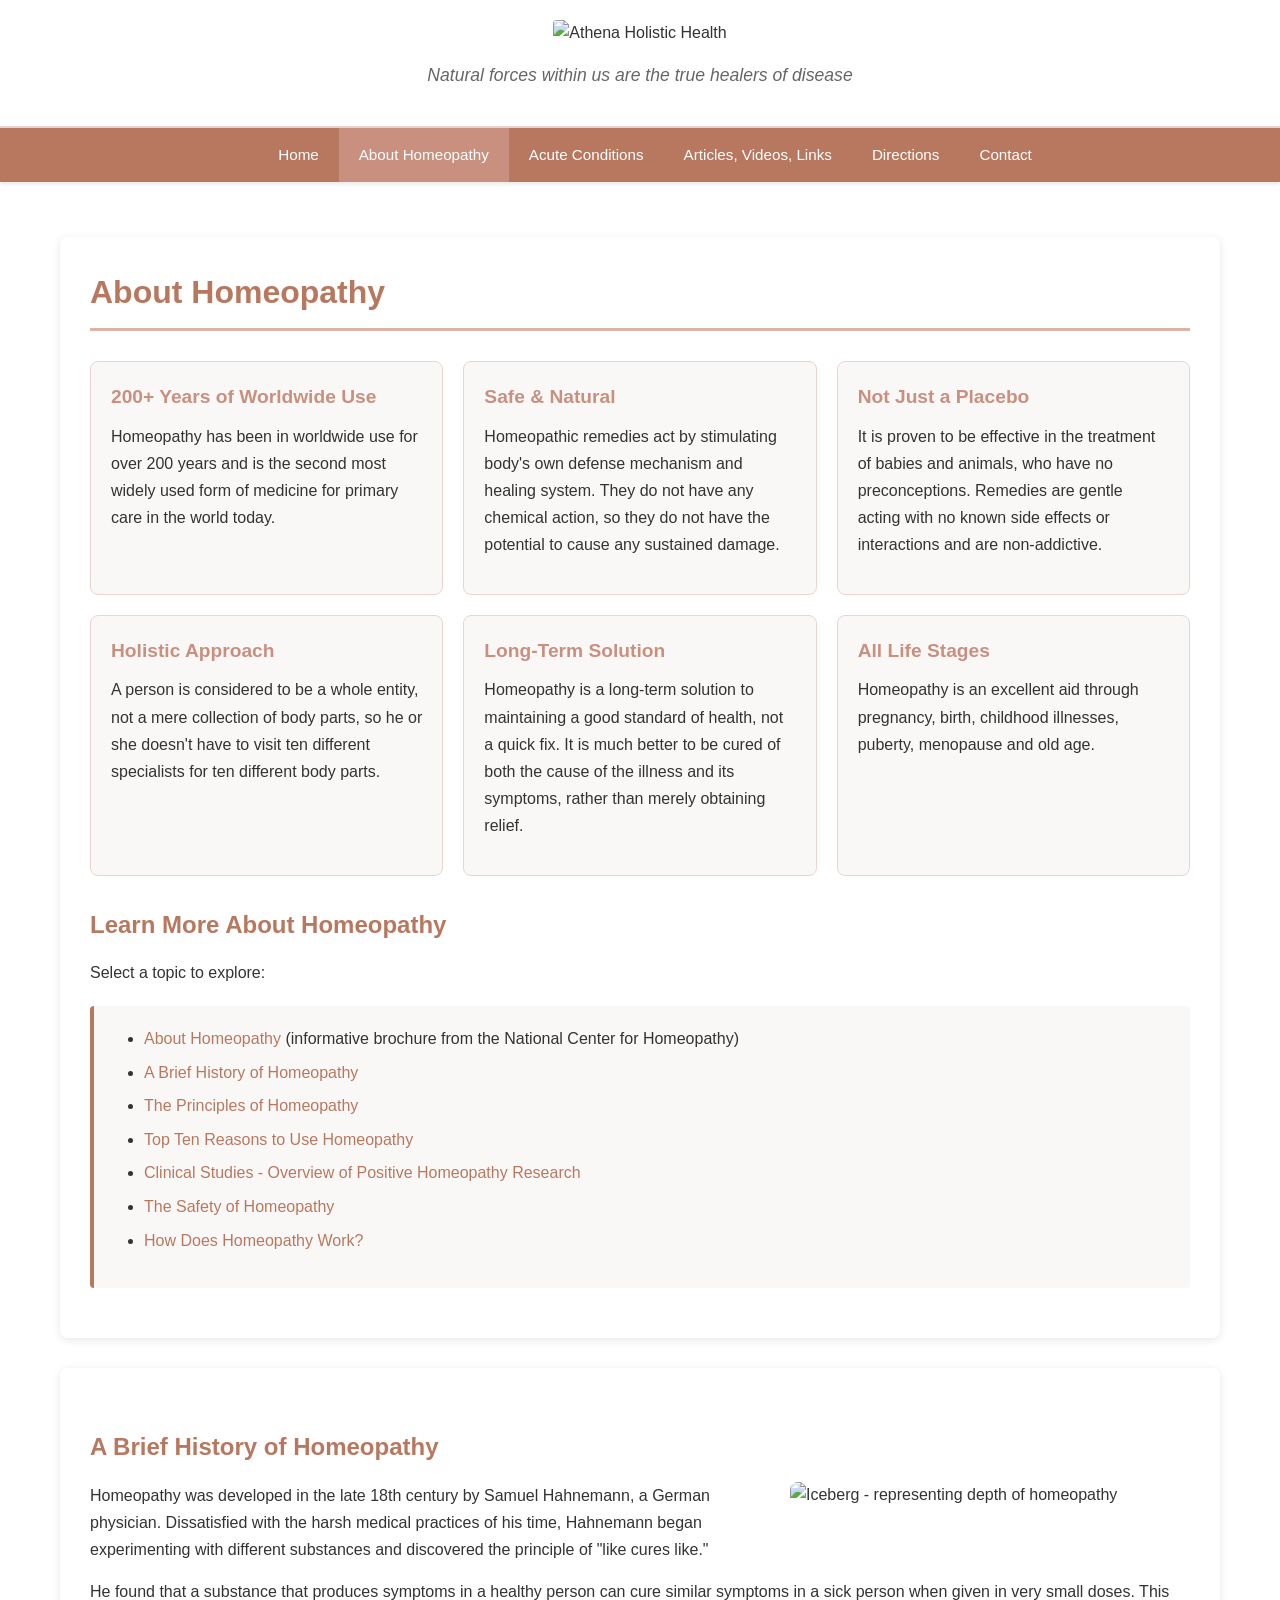
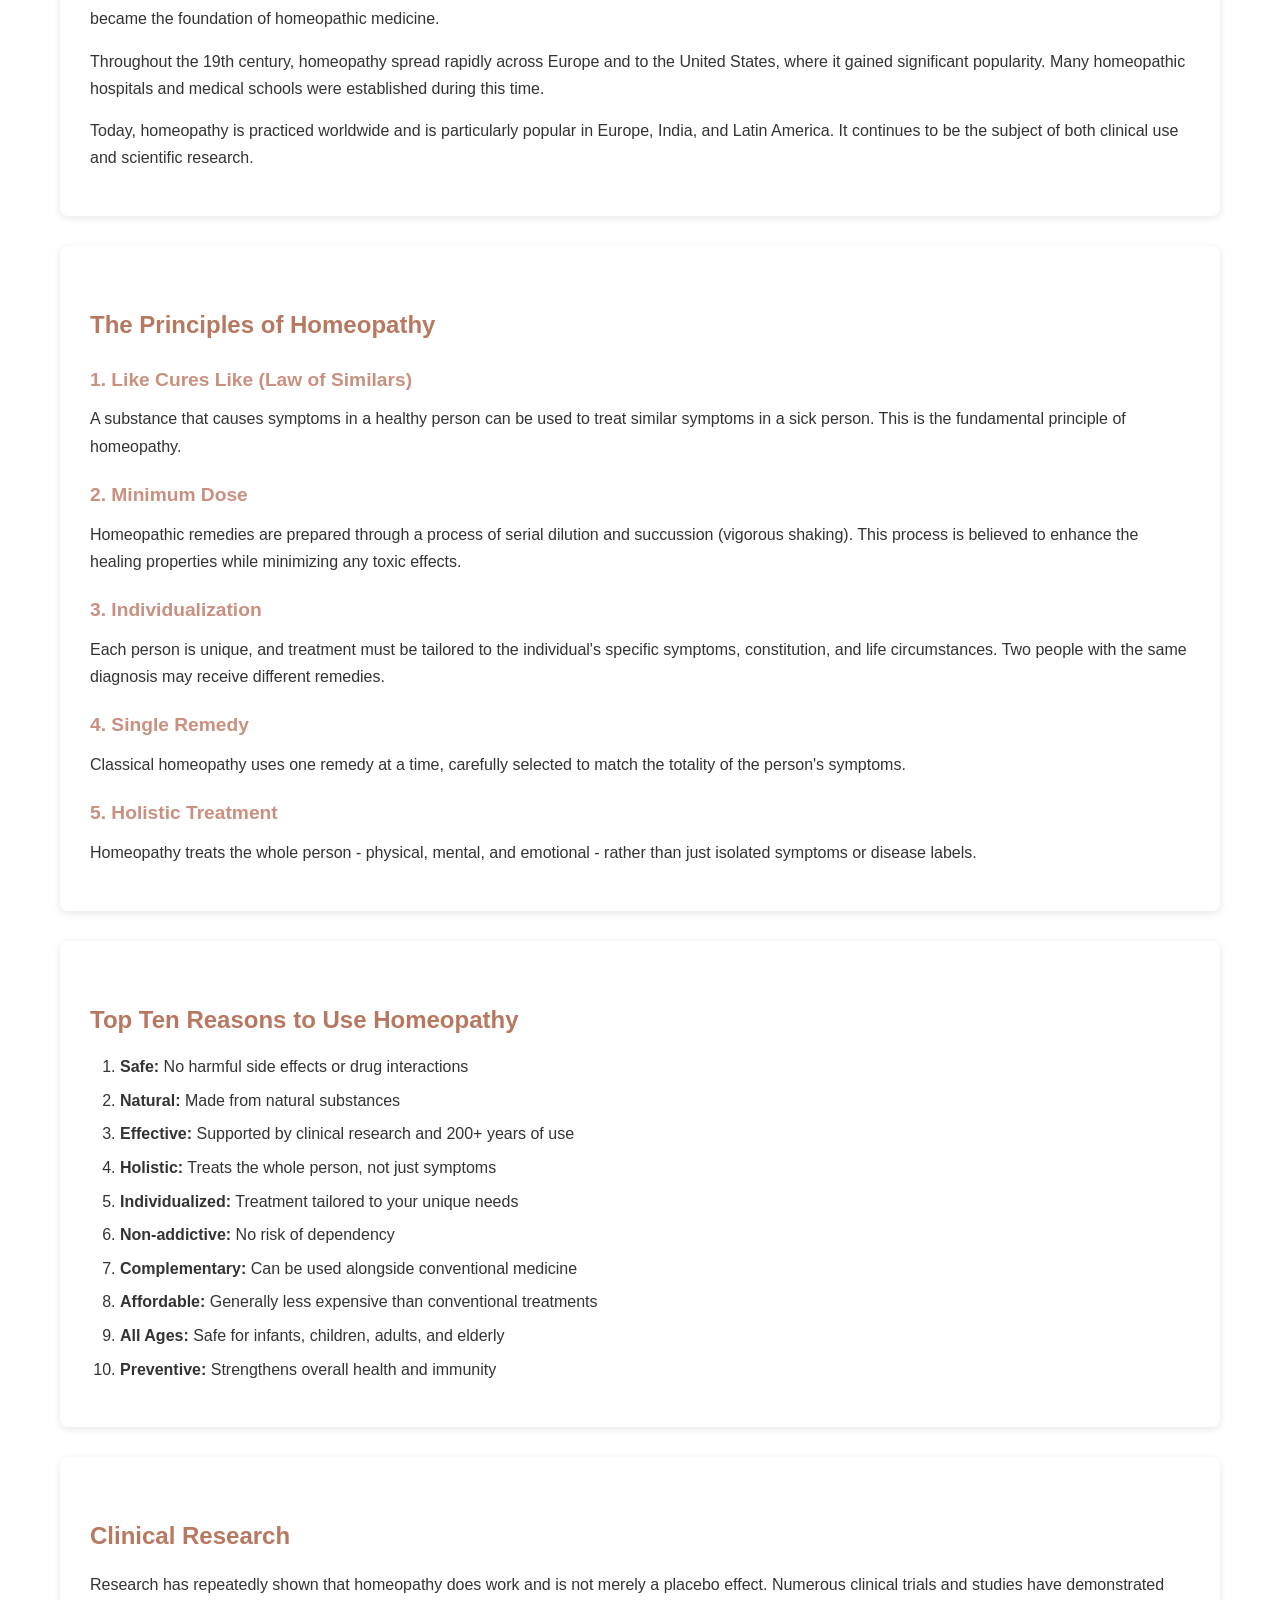
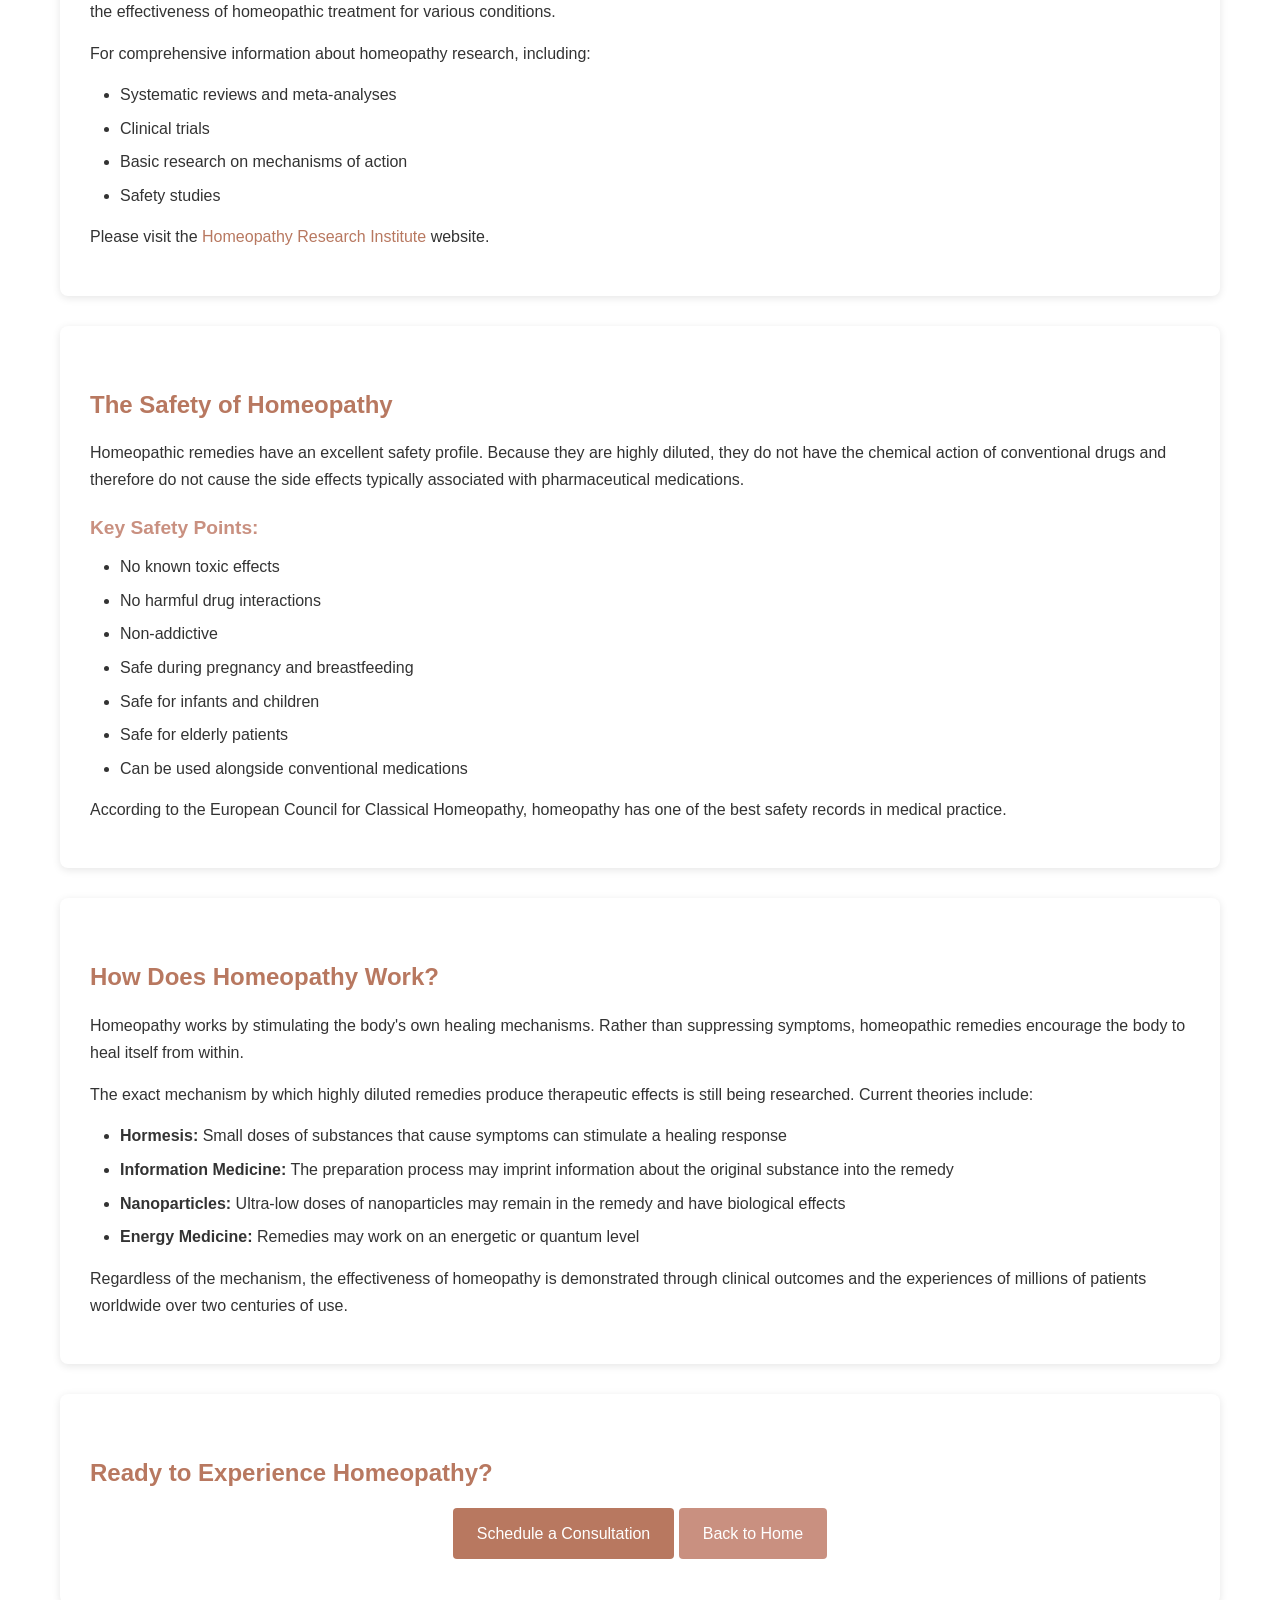
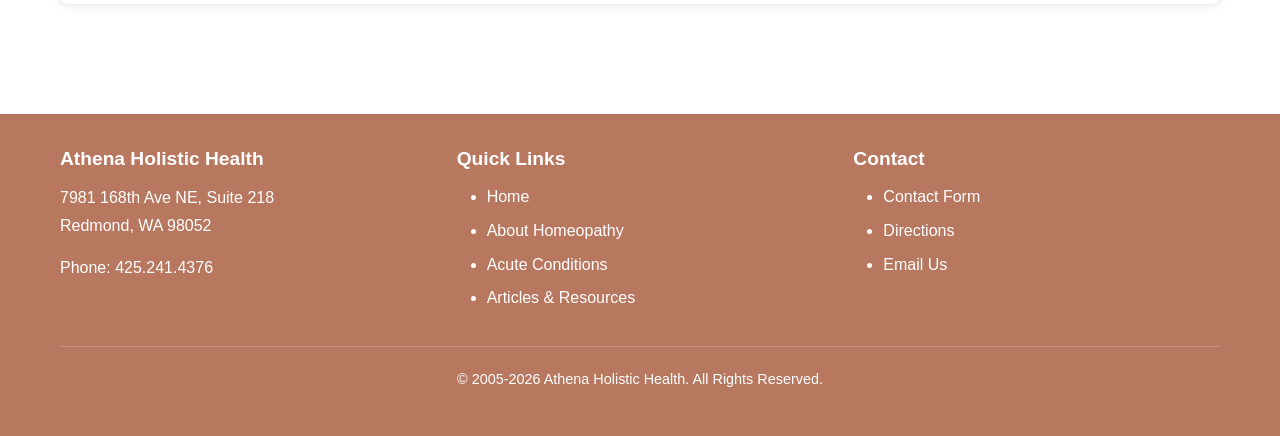
==== about-homeopathy.html @ 0980163d "v0.5 of marlev web site" ====
<!DOCTYPE html>
<html lang="en">
<head>
    <meta charset="UTF-8">
    <meta name="viewport" content="width=device-width, initial-scale=1.0">
    <meta name="description" content="Learn about homeopathy - a safe, natural, and effective alternative medical system used worldwide for over 200 years.">
    <meta name="keywords" content="homeopathy, homeopathic treatment, classical homeopathy, natural medicine, holistic health">
    <title>About Homeopathy - Athena Holistic Health</title>
    <link rel="stylesheet" href="styles.css">
</head>
<body>
    <header>
        <div class="container">
            <div class="header-content">
                <img src="http://www.marlev.com/images/Practice_Banner1.gif" alt="Athena Holistic Health" style="max-width: 100%; height: auto; margin-bottom: 15px;">
                <p class="tagline">Natural forces within us are the true healers of disease</p>
            </div>
        </div>
    </header>

    <nav>
        <div class="container">
            <ul>
                <li><a href="index.html">Home</a></li>
                <li><a href="about-homeopathy.html" class="active">About Homeopathy</a></li>
                <li><a href="acute-conditions.html">Acute Conditions</a></li>
                <li><a href="articles.html">Articles, Videos, Links</a></li>
                <li><a href="directions.html">Directions</a></li>
                <li><a href="contact.html">Contact</a></li>
            </ul>
        </div>
    </nav>

    <main>
        <div class="container">
            <div class="content-section">
                <h1>About Homeopathy</h1>

                <div class="card-grid">
                    <div class="card">
                        <h3>200+ Years of Worldwide Use</h3>
                        <p>Homeopathy has been in worldwide use for over 200 years and is the second most widely used form of medicine for primary care in the world today.</p>
                    </div>
                    <div class="card">
                        <h3>Safe & Natural</h3>
                        <p>Homeopathic remedies act by stimulating body's own defense mechanism and healing system. They do not have any chemical action, so they do not have the potential to cause any sustained damage.</p>
                    </div>
                    <div class="card">
                        <h3>Not Just a Placebo</h3>
                        <p>It is proven to be effective in the treatment of babies and animals, who have no preconceptions. Remedies are gentle acting with no known side effects or interactions and are non-addictive.</p>
                    </div>
                    <div class="card">
                        <h3>Holistic Approach</h3>
                        <p>A person is considered to be a whole entity, not a mere collection of body parts, so he or she doesn't have to visit ten different specialists for ten different body parts.</p>
                    </div>
                    <div class="card">
                        <h3>Long-Term Solution</h3>
                        <p>Homeopathy is a long-term solution to maintaining a good standard of health, not a quick fix. It is much better to be cured of both the cause of the illness and its symptoms, rather than merely obtaining relief.</p>
                    </div>
                    <div class="card">
                        <h3>All Life Stages</h3>
                        <p>Homeopathy is an excellent aid through pregnancy, birth, childhood illnesses, puberty, menopause and old age.</p>
                    </div>
                </div>

                <h2>Learn More About Homeopathy</h2>
                <p>Select a topic to explore:</p>

                <div class="info-box">
                    <ul>
                        <li><a href="https://www.nationalcenterforhomeopathy.org/" target="_blank">About Homeopathy</a> (informative brochure from the National Center for Homeopathy)</li>
                        <li><a href="#history">A Brief History of Homeopathy</a></li>
                        <li><a href="#principles">The Principles of Homeopathy</a></li>
                        <li><a href="#top-ten">Top Ten Reasons to Use Homeopathy</a></li>
                        <li><a href="#research">Clinical Studies - Overview of Positive Homeopathy Research</a></li>
                        <li><a href="#safety">The Safety of Homeopathy</a></li>
                        <li><a href="#how-it-works">How Does Homeopathy Work?</a></li>
                    </ul>
                </div>
            </div>

            <div class="content-section" id="history">
                <h2>A Brief History of Homeopathy</h2>
                <img src="http://www.marlev.com/images/Iceberg.jpg" alt="Iceberg - representing depth of homeopathy" style="max-width: 400px; width: 100%; float: right; margin: 0 0 20px 20px; border-radius: 8px;">
                <p>Homeopathy was developed in the late 18th century by Samuel Hahnemann, a German physician. Dissatisfied with the harsh medical practices of his time, Hahnemann began experimenting with different substances and discovered the principle of "like cures like."</p>
                
                <p>He found that a substance that produces symptoms in a healthy person can cure similar symptoms in a sick person when given in very small doses. This became the foundation of homeopathic medicine.</p>

                <p>Throughout the 19th century, homeopathy spread rapidly across Europe and to the United States, where it gained significant popularity. Many homeopathic hospitals and medical schools were established during this time.</p>

                <p>Today, homeopathy is practiced worldwide and is particularly popular in Europe, India, and Latin America. It continues to be the subject of both clinical use and scientific research.</p>
            </div>

            <div class="content-section" id="principles">
                <h2>The Principles of Homeopathy</h2>
                
                <h3>1. Like Cures Like (Law of Similars)</h3>
                <p>A substance that causes symptoms in a healthy person can be used to treat similar symptoms in a sick person. This is the fundamental principle of homeopathy.</p>

                <h3>2. Minimum Dose</h3>
                <p>Homeopathic remedies are prepared through a process of serial dilution and succussion (vigorous shaking). This process is believed to enhance the healing properties while minimizing any toxic effects.</p>

                <h3>3. Individualization</h3>
                <p>Each person is unique, and treatment must be tailored to the individual's specific symptoms, constitution, and life circumstances. Two people with the same diagnosis may receive different remedies.</p>

                <h3>4. Single Remedy</h3>
                <p>Classical homeopathy uses one remedy at a time, carefully selected to match the totality of the person's symptoms.</p>

                <h3>5. Holistic Treatment</h3>
                <p>Homeopathy treats the whole person - physical, mental, and emotional - rather than just isolated symptoms or disease labels.</p>
            </div>

            <div class="content-section" id="top-ten">
                <h2>Top Ten Reasons to Use Homeopathy</h2>
                <ol>
                    <li><strong>Safe:</strong> No harmful side effects or drug interactions</li>
                    <li><strong>Natural:</strong> Made from natural substances</li>
                    <li><strong>Effective:</strong> Supported by clinical research and 200+ years of use</li>
                    <li><strong>Holistic:</strong> Treats the whole person, not just symptoms</li>
                    <li><strong>Individualized:</strong> Treatment tailored to your unique needs</li>
                    <li><strong>Non-addictive:</strong> No risk of dependency</li>
                    <li><strong>Complementary:</strong> Can be used alongside conventional medicine</li>
                    <li><strong>Affordable:</strong> Generally less expensive than conventional treatments</li>
                    <li><strong>All Ages:</strong> Safe for infants, children, adults, and elderly</li>
                    <li><strong>Preventive:</strong> Strengthens overall health and immunity</li>
                </ol>
            </div>

            <div class="content-section" id="research">
                <h2>Clinical Research</h2>
                <p>Research has repeatedly shown that homeopathy does work and is not merely a placebo effect. Numerous clinical trials and studies have demonstrated the effectiveness of homeopathic treatment for various conditions.</p>

                <p>For comprehensive information about homeopathy research, including:</p>
                <ul>
                    <li>Systematic reviews and meta-analyses</li>
                    <li>Clinical trials</li>
                    <li>Basic research on mechanisms of action</li>
                    <li>Safety studies</li>
                </ul>

                <p>Please visit the <a href="https://www.hri-research.org/" target="_blank">Homeopathy Research Institute</a> website.</p>
            </div>

            <div class="content-section" id="safety">
                <h2>The Safety of Homeopathy</h2>
                <p>Homeopathic remedies have an excellent safety profile. Because they are highly diluted, they do not have the chemical action of conventional drugs and therefore do not cause the side effects typically associated with pharmaceutical medications.</p>

                <h3>Key Safety Points:</h3>
                <ul>
                    <li>No known toxic effects</li>
                    <li>No harmful drug interactions</li>
                    <li>Non-addictive</li>
                    <li>Safe during pregnancy and breastfeeding</li>
                    <li>Safe for infants and children</li>
                    <li>Safe for elderly patients</li>
                    <li>Can be used alongside conventional medications</li>
                </ul>

                <p>According to the European Council for Classical Homeopathy, homeopathy has one of the best safety records in medical practice.</p>
            </div>

            <div class="content-section" id="how-it-works">
                <h2>How Does Homeopathy Work?</h2>
                <p>Homeopathy works by stimulating the body's own healing mechanisms. Rather than suppressing symptoms, homeopathic remedies encourage the body to heal itself from within.</p>

                <p>The exact mechanism by which highly diluted remedies produce therapeutic effects is still being researched. Current theories include:</p>

                <ul>
                    <li><strong>Hormesis:</strong> Small doses of substances that cause symptoms can stimulate a healing response</li>
                    <li><strong>Information Medicine:</strong> The preparation process may imprint information about the original substance into the remedy</li>
                    <li><strong>Nanoparticles:</strong> Ultra-low doses of nanoparticles may remain in the remedy and have biological effects</li>
                    <li><strong>Energy Medicine:</strong> Remedies may work on an energetic or quantum level</li>
                </ul>

                <p>Regardless of the mechanism, the effectiveness of homeopathy is demonstrated through clinical outcomes and the experiences of millions of patients worldwide over two centuries of use.</p>
            </div>

            <div class="content-section">
                <h2>Ready to Experience Homeopathy?</h2>
                <p class="text-center">
                    <a href="contact.html" class="button">Schedule a Consultation</a>
                    <a href="index.html" class="button button-secondary">Back to Home</a>
                </p>
            </div>
        </div>
    </main>

    <footer>
        <div class="container">
            <div class="footer-content">
                <div class="footer-section">
                    <h3>Athena Holistic Health</h3>
                    <p>7981 168th Ave NE, Suite 218<br>
                    Redmond, WA 98052</p>
                    <p>Phone: 425.241.4376</p>
                </div>
                <div class="footer-section">
                    <h3>Quick Links</h3>
                    <ul>
                        <li><a href="index.html">Home</a></li>
                        <li><a href="about-homeopathy.html">About Homeopathy</a></li>
                        <li><a href="acute-conditions.html">Acute Conditions</a></li>
                        <li><a href="articles.html">Articles & Resources</a></li>
                    </ul>
                </div>
                <div class="footer-section">
                    <h3>Contact</h3>
                    <ul>
                        <li><a href="contact.html">Contact Form</a></li>
                        <li><a href="directions.html">Directions</a></li>
                        <li><a href="mailto:valerie@athenaholistichealth.com">Email Us</a></li>
                    </ul>
                </div>
            </div>
            <div class="footer-bottom">
                <p>&copy; 2005-2026 Athena Holistic Health. All Rights Reserved.</p>
            </div>
        </div>
    </footer>
</body>
</html>
---- styles.css ----
/* Modern CSS for Athena Holistic Health Website */

/* CSS Reset and Base Styles */
* {
    margin: 0;
    padding: 0;
    box-sizing: border-box;
}

:root {
    --primary-color: #b87860;
    --secondary-color: #c99080;
    --accent-color: #ddb3a5;
    --text-dark: #333;
    --text-light: #666;
    --bg-light: #faf8f7;
    --bg-white: #ffffff;
    --border-color: #e8d5cf;
    --link-color: #b87860;
    --link-hover: #8d5845;
}

body {
    font-family: 'Segoe UI', Tahoma, Geneva, Verdana, sans-serif;
    line-height: 1.6;
    color: var(--text-dark);
    background-color: var(--bg-white);
}

/* Container */
.container {
    max-width: 1200px;
    margin: 0 auto;
    padding: 0 20px;
}

/* Header */
header {
    background-color: var(--bg-white);
    border-bottom: 2px solid var(--border-color);
    padding: 20px 0;
}

.header-content {
    display: flex;
    flex-direction: column;
    align-items: center;
    text-align: center;
}

.site-title {
    font-size: 2rem;
    color: var(--primary-color);
    margin-bottom: 10px;
}

.tagline {
    font-style: italic;
    color: var(--text-light);
    margin-bottom: 15px;
    font-size: 1.1rem;
}

.language-link {
    font-size: 0.9rem;
    margin-bottom: 10px;
}

/* Navigation */
nav {
    background-color: var(--primary-color);
    position: sticky;
    top: 0;
    z-index: 100;
    box-shadow: 0 2px 4px rgba(0,0,0,0.1);
}

nav ul {
    list-style: none;
    display: flex;
    flex-wrap: wrap;
    justify-content: center;
    padding: 0;
}

nav ul li {
    margin: 0;
}

nav ul li a {
    display: block;
    padding: 15px 20px;
    color: white;
    text-decoration: none;
    transition: background-color 0.3s;
    font-size: 0.95rem;
}

nav ul li a:hover,
nav ul li a.active {
    background-color: var(--secondary-color);
}

/* Main Content */
main {
    padding: 40px 0;
    min-height: calc(100vh - 400px);
}

.content-section {
    background-color: var(--bg-white);
    padding: 30px;
    margin-bottom: 30px;
    border-radius: 8px;
    box-shadow: 0 2px 8px rgba(0,0,0,0.1);
}

/* Typography */
h1 {
    font-size: 2rem;
    color: var(--primary-color);
    margin-bottom: 20px;
    border-bottom: 3px solid var(--accent-color);
    padding-bottom: 10px;
}

h2 {
    font-size: 1.5rem;
    color: var(--primary-color);
    margin-top: 30px;
    margin-bottom: 15px;
}

h3 {
    font-size: 1.2rem;
    color: var(--secondary-color);
    margin-top: 20px;
    margin-bottom: 10px;
}

p {
    margin-bottom: 15px;
    line-height: 1.7;
}

a {
    color: var(--link-color);
    text-decoration: none;
}

a:hover {
    color: var(--link-hover);
    text-decoration: underline;
}

/* Images */
img {
    max-width: 100%;
    height: auto;
    border-radius: 4px;
}

.profile-image {
    float: right;
    margin: 0 0 20px 20px;
    max-width: 300px;
    box-shadow: 0 4px 8px rgba(0,0,0,0.1);
}

.icon-image {
    max-width: 80px;
    margin: 10px;
}

/* Lists */
ul, ol {
    margin-left: 30px;
    margin-bottom: 15px;
}

li {
    margin-bottom: 8px;
}

/* Buttons */
.button {
    display: inline-block;
    padding: 12px 24px;
    background-color: var(--primary-color);
    color: white;
    text-decoration: none;
    border-radius: 4px;
    transition: background-color 0.3s;
    border: none;
    cursor: pointer;
    font-size: 1rem;
}

.button:hover {
    background-color: var(--secondary-color);
    text-decoration: none;
}

.button-secondary {
    background-color: var(--secondary-color);
}

.button-secondary:hover {
    background-color: var(--primary-color);
}

/* Forms */
form {
    max-width: 600px;
}

.form-group {
    margin-bottom: 20px;
}

label {
    display: block;
    margin-bottom: 5px;
    font-weight: 600;
    color: var(--text-dark);
}

input[type="text"],
input[type="email"],
input[type="tel"],
textarea {
    width: 100%;
    padding: 10px;
    border: 1px solid var(--border-color);
    border-radius: 4px;
    font-size: 1rem;
    font-family: inherit;
}

textarea {
    min-height: 150px;
    resize: vertical;
}

input:focus,
textarea:focus {
    outline: none;
    border-color: var(--primary-color);
    box-shadow: 0 0 5px rgba(44, 95, 124, 0.2);
}

/* Cards */
.card-grid {
    display: grid;
    grid-template-columns: repeat(auto-fit, minmax(280px, 1fr));
    gap: 20px;
    margin: 30px 0;
}

.card {
    background-color: var(--bg-light);
    padding: 20px;
    border-radius: 8px;
    border: 1px solid var(--border-color);
    transition: transform 0.3s, box-shadow 0.3s;
}

.card:hover {
    transform: translateY(-5px);
    box-shadow: 0 4px 12px rgba(0,0,0,0.15);
}

.card h3 {
    margin-top: 0;
}

/* Info Box */
.info-box {
    background-color: var(--bg-light);
    padding: 20px;
    border-left: 4px solid var(--primary-color);
    margin: 20px 0;
    border-radius: 4px;
}

.highlight-box {
    background-color: #fef0ed;
    padding: 20px;
    border-radius: 8px;
    margin: 20px 0;
}

/* Social Links */
.social-links {
    display: flex;
    gap: 15px;
    margin: 20px 0;
}

.social-links a {
    display: inline-block;
    padding: 10px;
    background-color: var(--primary-color);
    color: white;
    border-radius: 4px;
    transition: background-color 0.3s;
}

.social-links a:hover {
    background-color: var(--secondary-color);
    text-decoration: none;
}

/* Footer */
footer {
    background-color: var(--primary-color);
    color: white;
    padding: 30px 0;
    margin-top: 40px;
}

.footer-content {
    display: grid;
    grid-template-columns: repeat(auto-fit, minmax(250px, 1fr));
    gap: 30px;
    margin-bottom: 20px;
}

.footer-section h3 {
    color: white;
    margin-top: 0;
}

.footer-section a {
    color: white;
    text-decoration: none;
}

.footer-section a:hover {
    color: var(--accent-color);
}

.footer-bottom {
    text-align: center;
    padding-top: 20px;
    border-top: 1px solid rgba(255,255,255,0.2);
    font-size: 0.9rem;
}

/* Contact Info */
.contact-info {
    background-color: var(--bg-light);
    padding: 20px;
    border-radius: 8px;
    margin: 20px 0;
}

.contact-info p {
    margin-bottom: 10px;
}

.contact-info strong {
    color: var(--primary-color);
}

/* Map Container */
.map-container {
    width: 100%;
    height: 400px;
    border-radius: 8px;
    overflow: hidden;
    border: 2px solid var(--border-color);
    margin: 20px 0;
}

.map-container iframe {
    width: 100%;
    height: 100%;
    border: none;
}

/* Responsive Design */
@media (max-width: 768px) {
    .header-content {
        padding: 10px;
    }

    .site-title {
        font-size: 1.5rem;
    }

    nav ul {
        flex-direction: column;
    }

    nav ul li a {
        border-bottom: 1px solid rgba(255,255,255,0.1);
        padding: 12px 15px;
    }

    .content-section {
        padding: 20px;
    }

    h1 {
        font-size: 1.5rem;
    }

    h2 {
        font-size: 1.3rem;
    }

    .profile-image {
        float: none;
        display: block;
        margin: 0 auto 20px;
        max-width: 100%;
    }

    .footer-content {
        grid-template-columns: 1fr;
    }

    .card-grid {
        grid-template-columns: 1fr;
    }
}

@media (max-width: 480px) {
    .container {
        padding: 0 15px;
    }

    .site-title {
        font-size: 1.3rem;
    }

    nav ul li a {
        padding: 10px;
        font-size: 0.9rem;
    }

    .content-section {
        padding: 15px;
    }

    h1 {
        font-size: 1.3rem;
    }
}

/* Utility Classes */
.text-center {
    text-align: center;
}

.mt-1 { margin-top: 10px; }
.mt-2 { margin-top: 20px; }
.mt-3 { margin-top: 30px; }
.mb-1 { margin-bottom: 10px; }
.mb-2 { margin-bottom: 20px; }
.mb-3 { margin-bottom: 30px; }

/* Print Styles */
@media print {
    nav, footer, .social-links {
        display: none;
    }
    
    body {
        font-size: 12pt;
    }
    
    a {
        text-decoration: underline;
        color: black;
    }
}
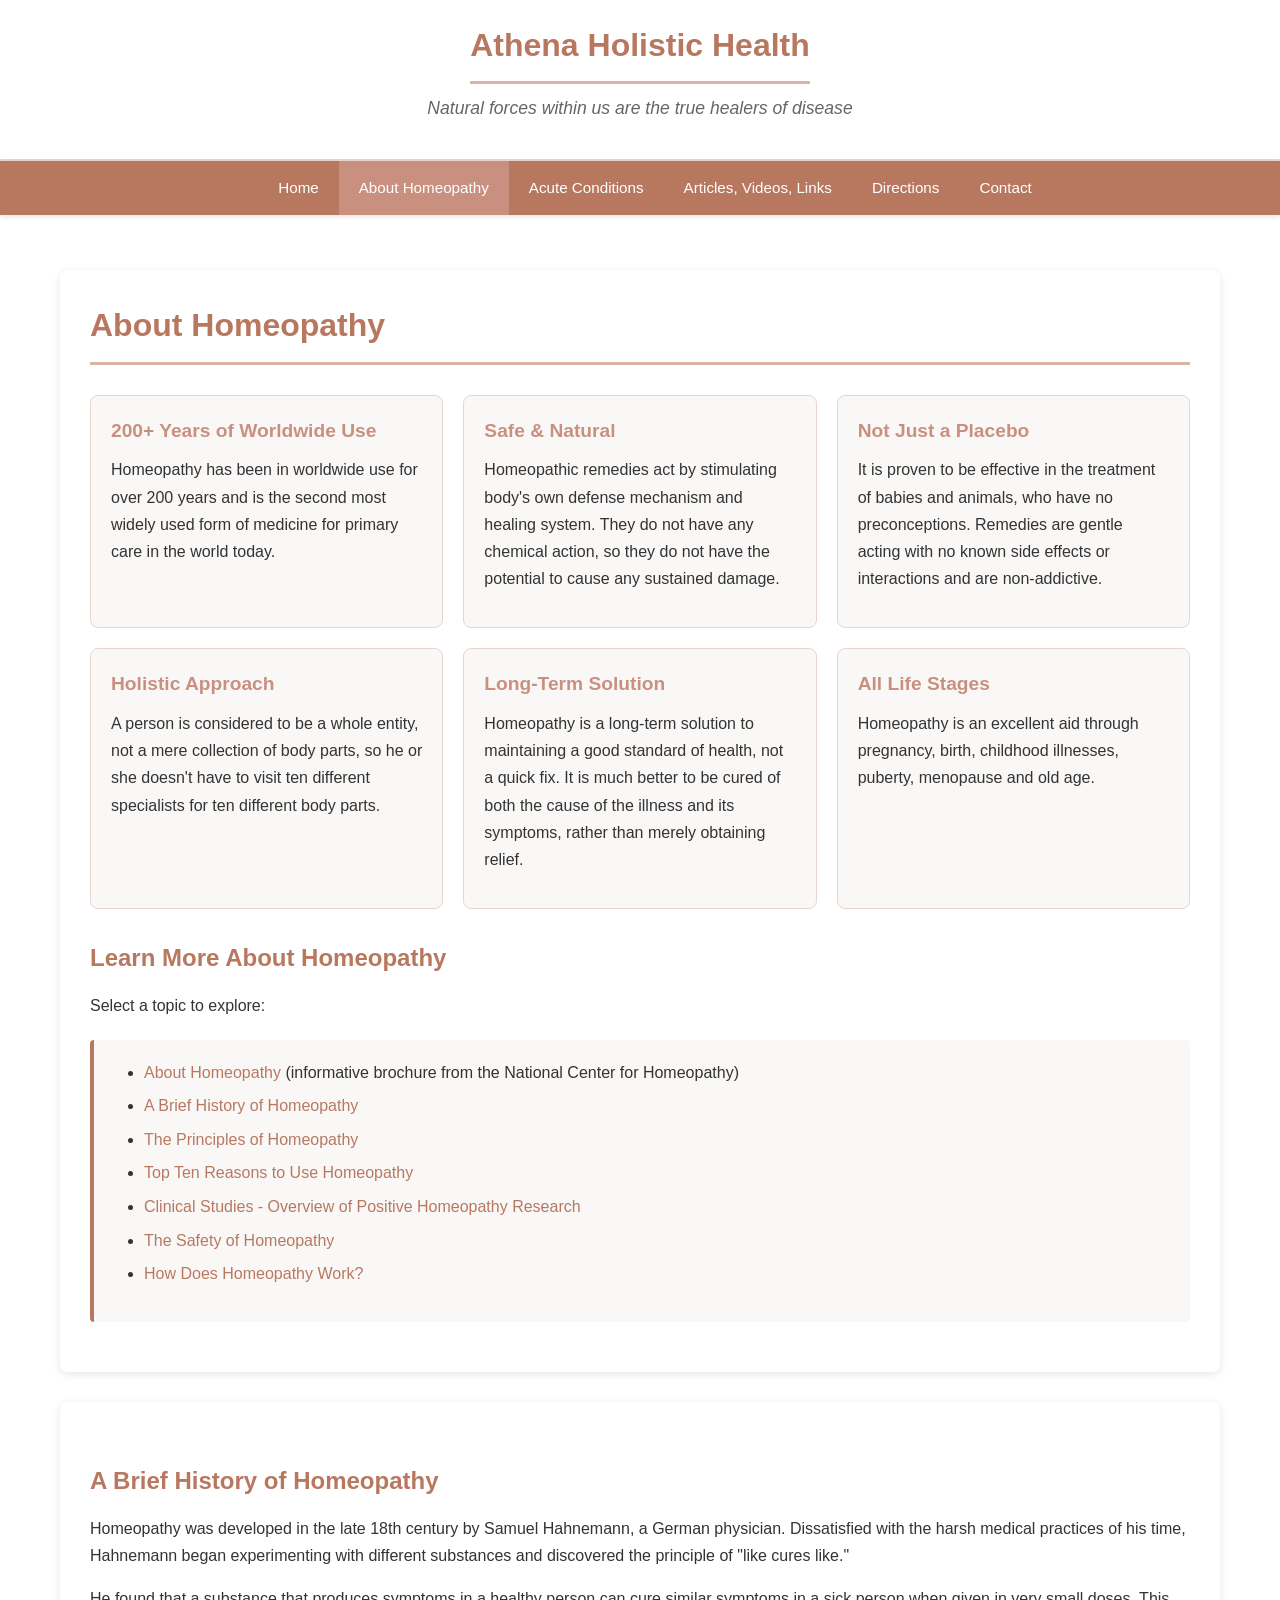
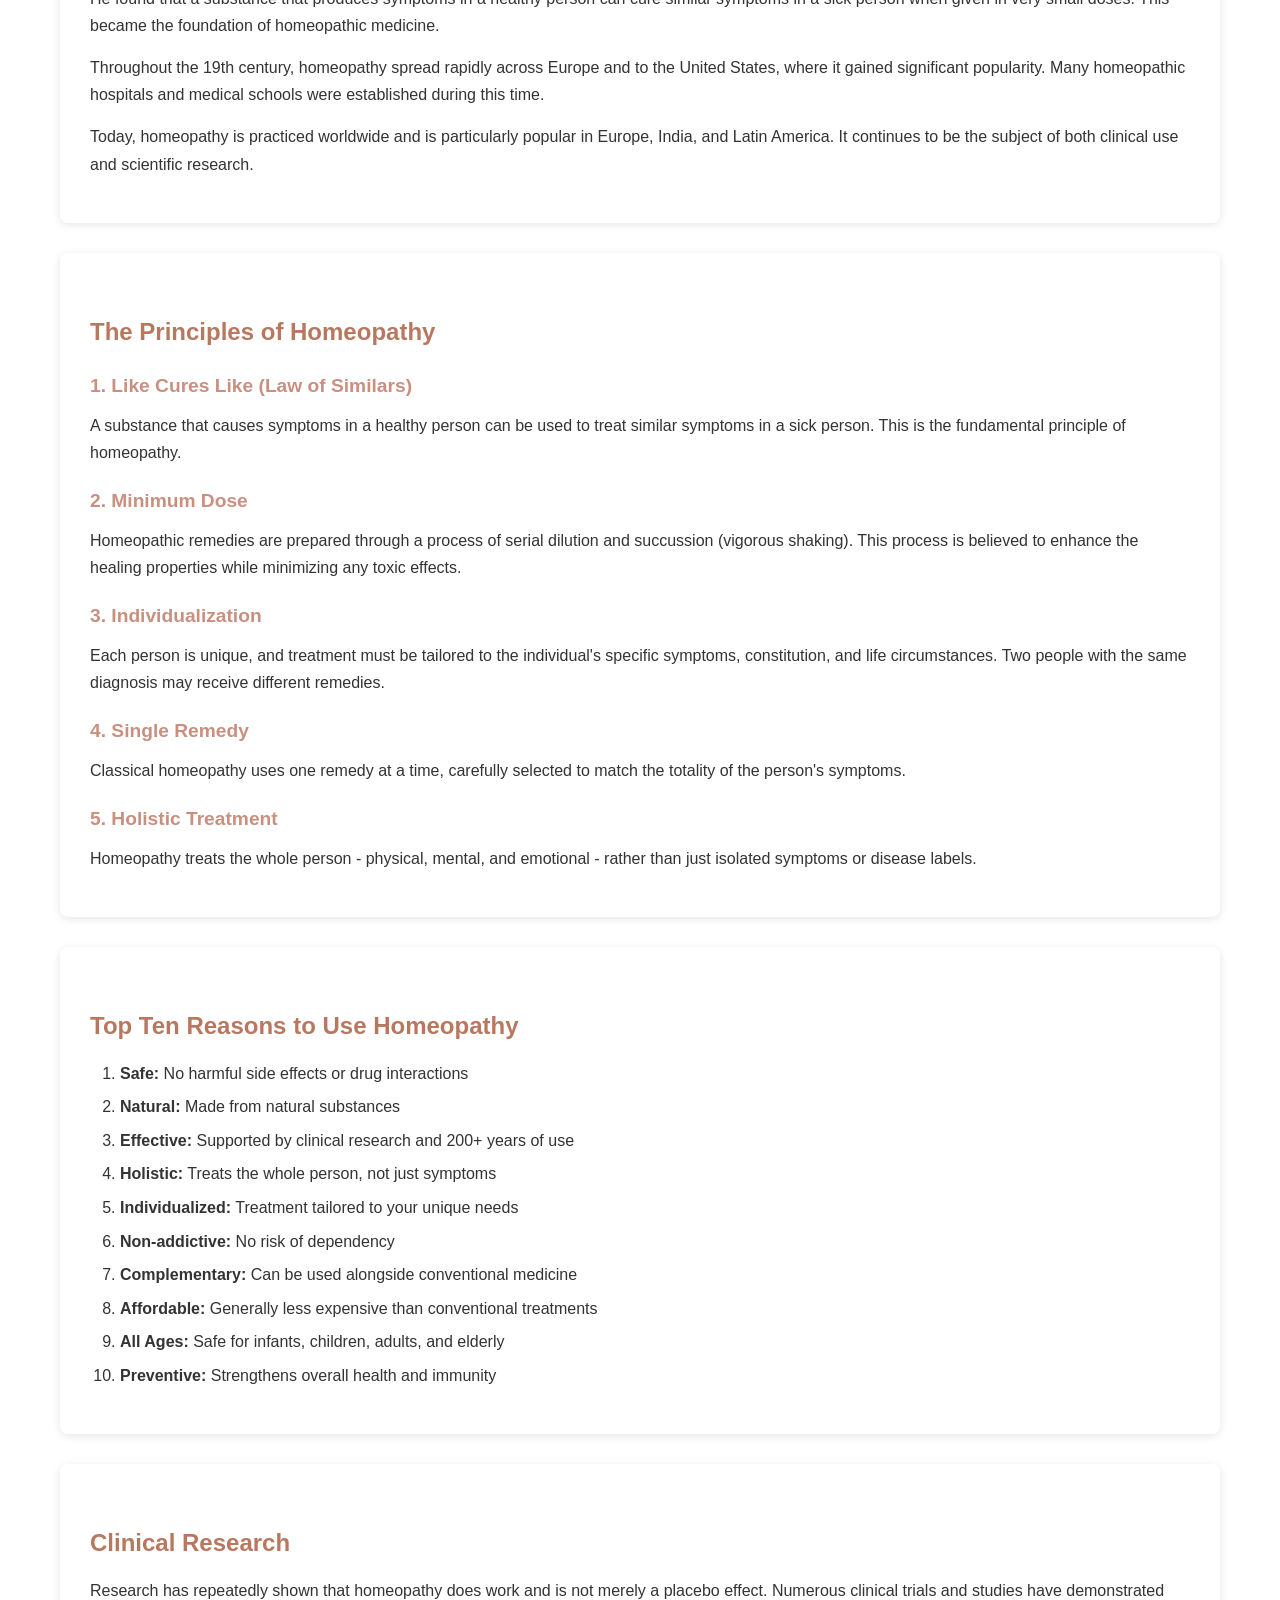
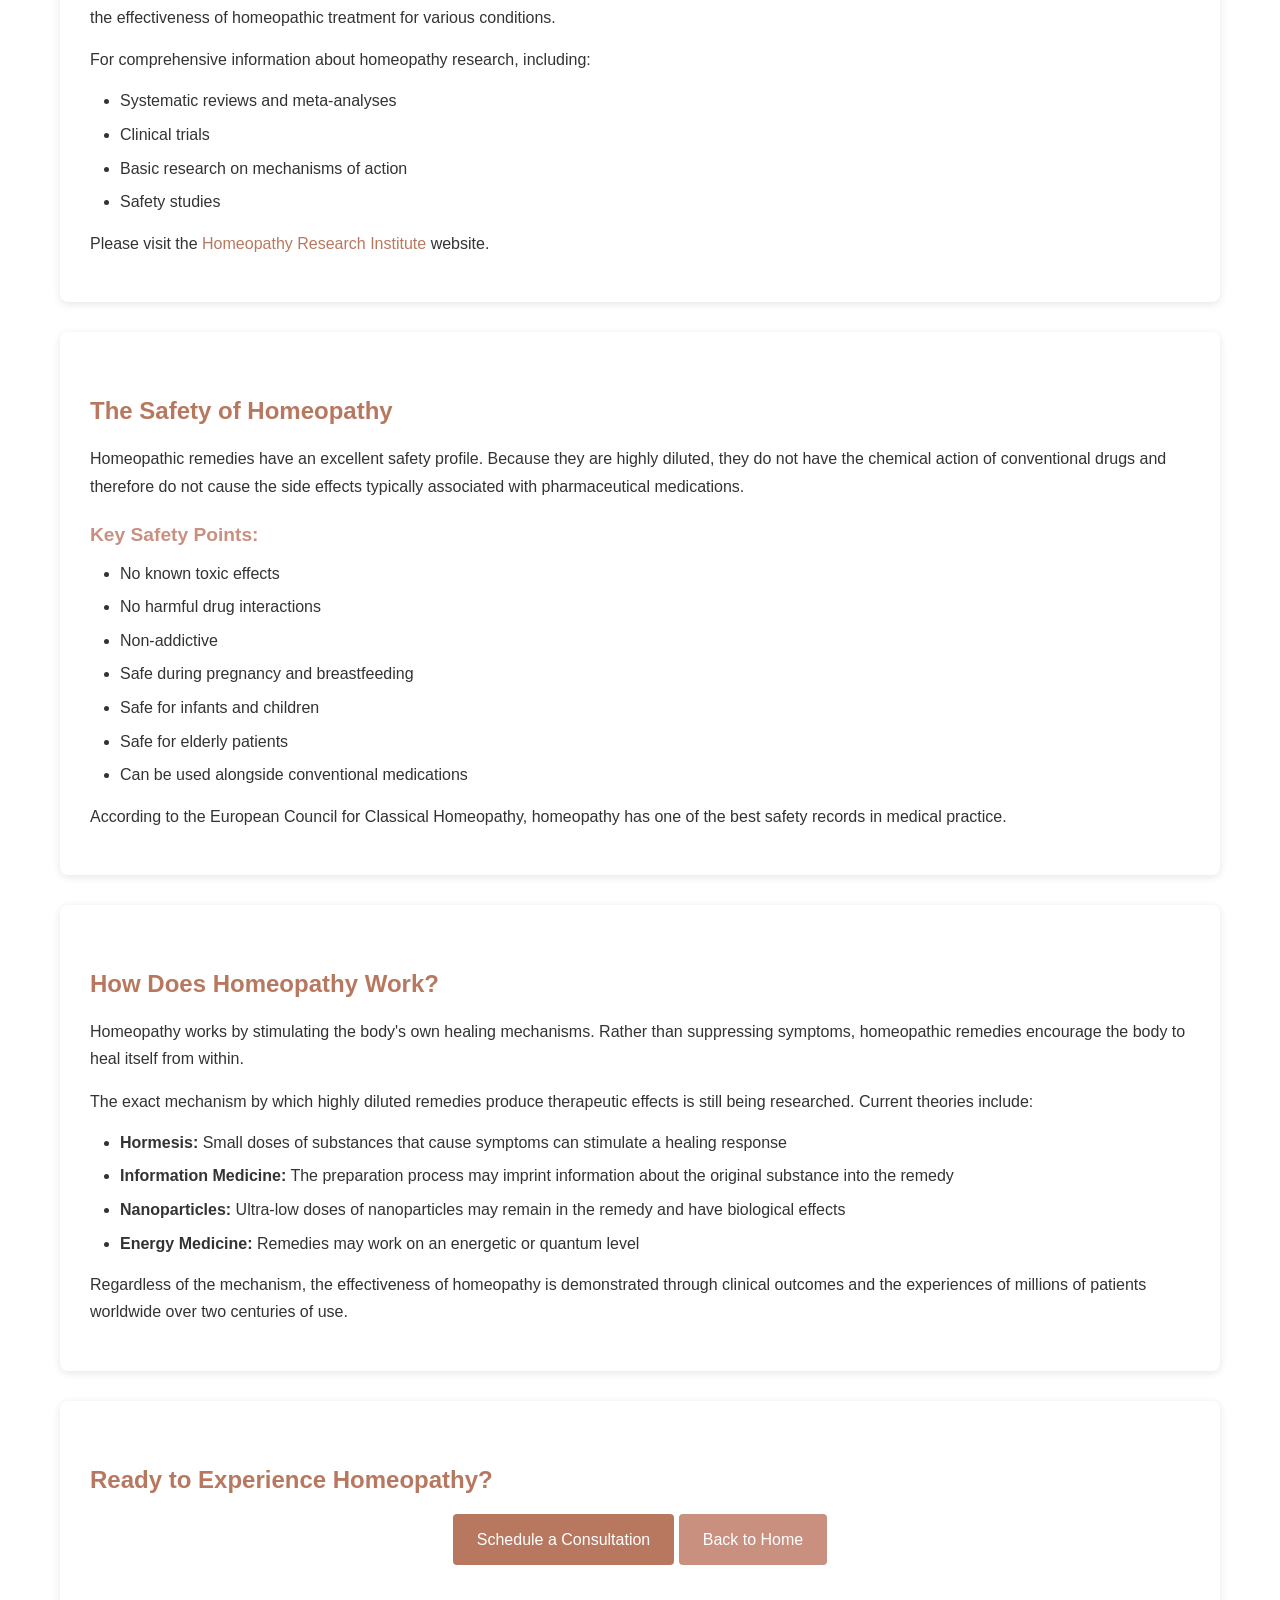
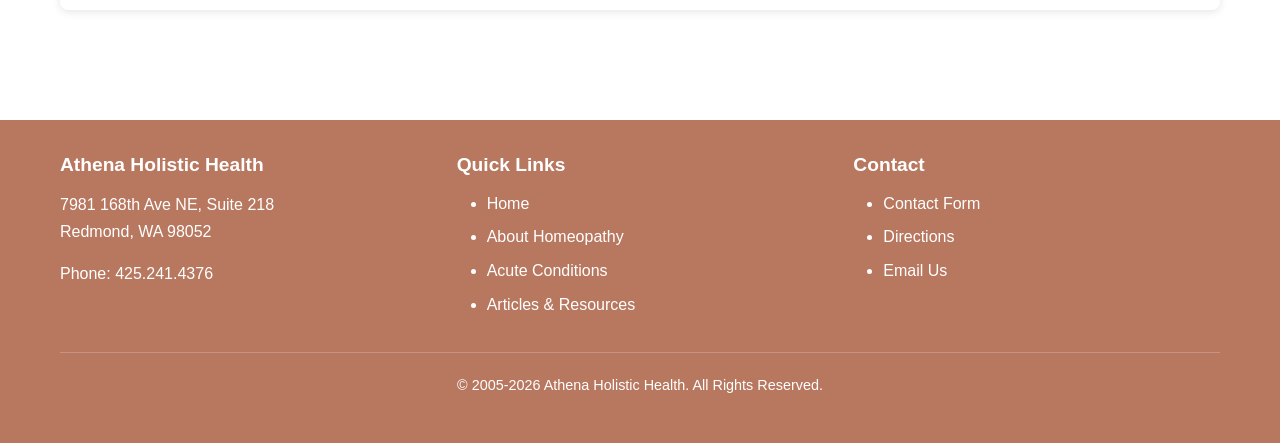
==== commit 65ea967a: "Fixed redirection and images" ====
--- a/about-homeopathy.html
+++ b/about-homeopathy.html
@@ -12,7 +12,7 @@
     <header>
         <div class="container">
             <div class="header-content">
-                <img src="http://www.marlev.com/images/Practice_Banner1.gif" alt="Athena Holistic Health" style="max-width: 100%; height: auto; margin-bottom: 15px;">
+                <h1 style="margin-bottom: 10px;">Athena Holistic Health</h1>
                 <p class="tagline">Natural forces within us are the true healers of disease</p>
             </div>
         </div>
@@ -81,7 +81,6 @@
 
             <div class="content-section" id="history">
                 <h2>A Brief History of Homeopathy</h2>
-                <img src="http://www.marlev.com/images/Iceberg.jpg" alt="Iceberg - representing depth of homeopathy" style="max-width: 400px; width: 100%; float: right; margin: 0 0 20px 20px; border-radius: 8px;">
                 <p>Homeopathy was developed in the late 18th century by Samuel Hahnemann, a German physician. Dissatisfied with the harsh medical practices of his time, Hahnemann began experimenting with different substances and discovered the principle of "like cures like."</p>
                 
                 <p>He found that a substance that produces symptoms in a healthy person can cure similar symptoms in a sick person when given in very small doses. This became the foundation of homeopathic medicine.</p>
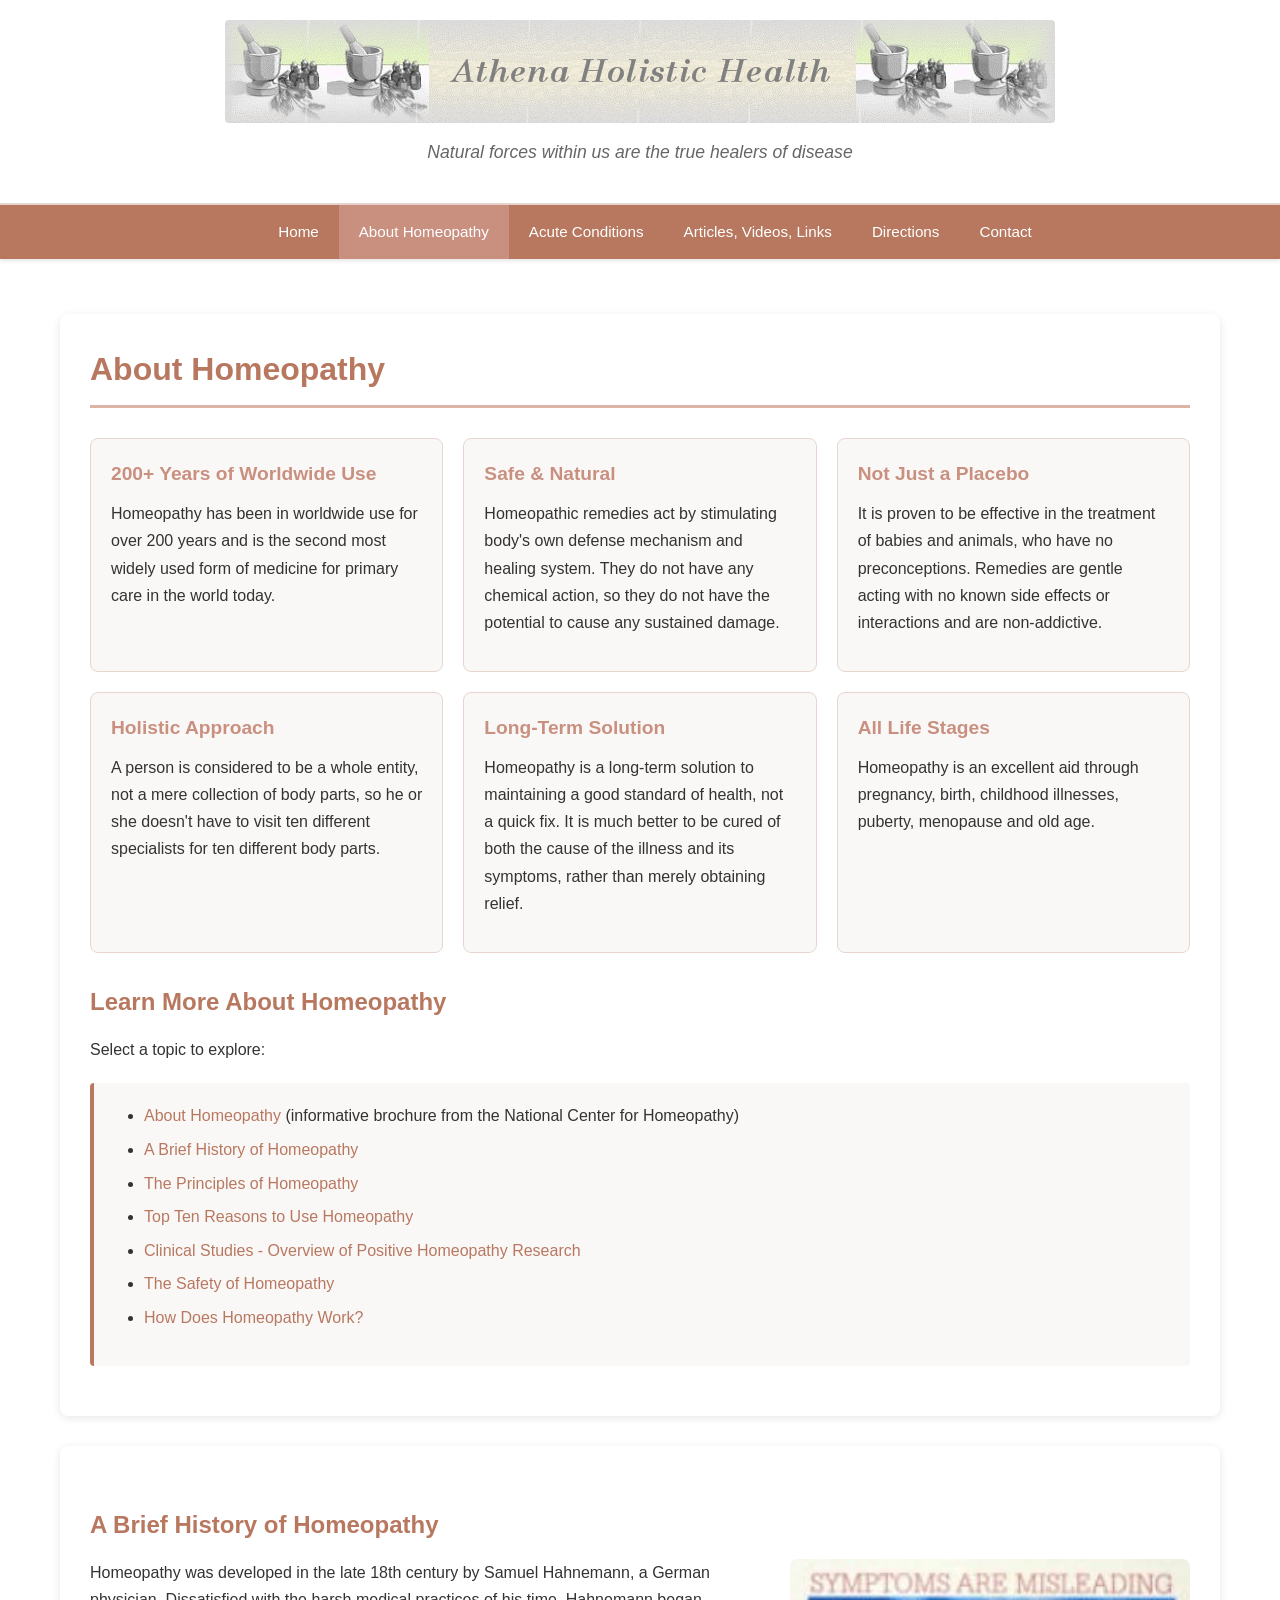
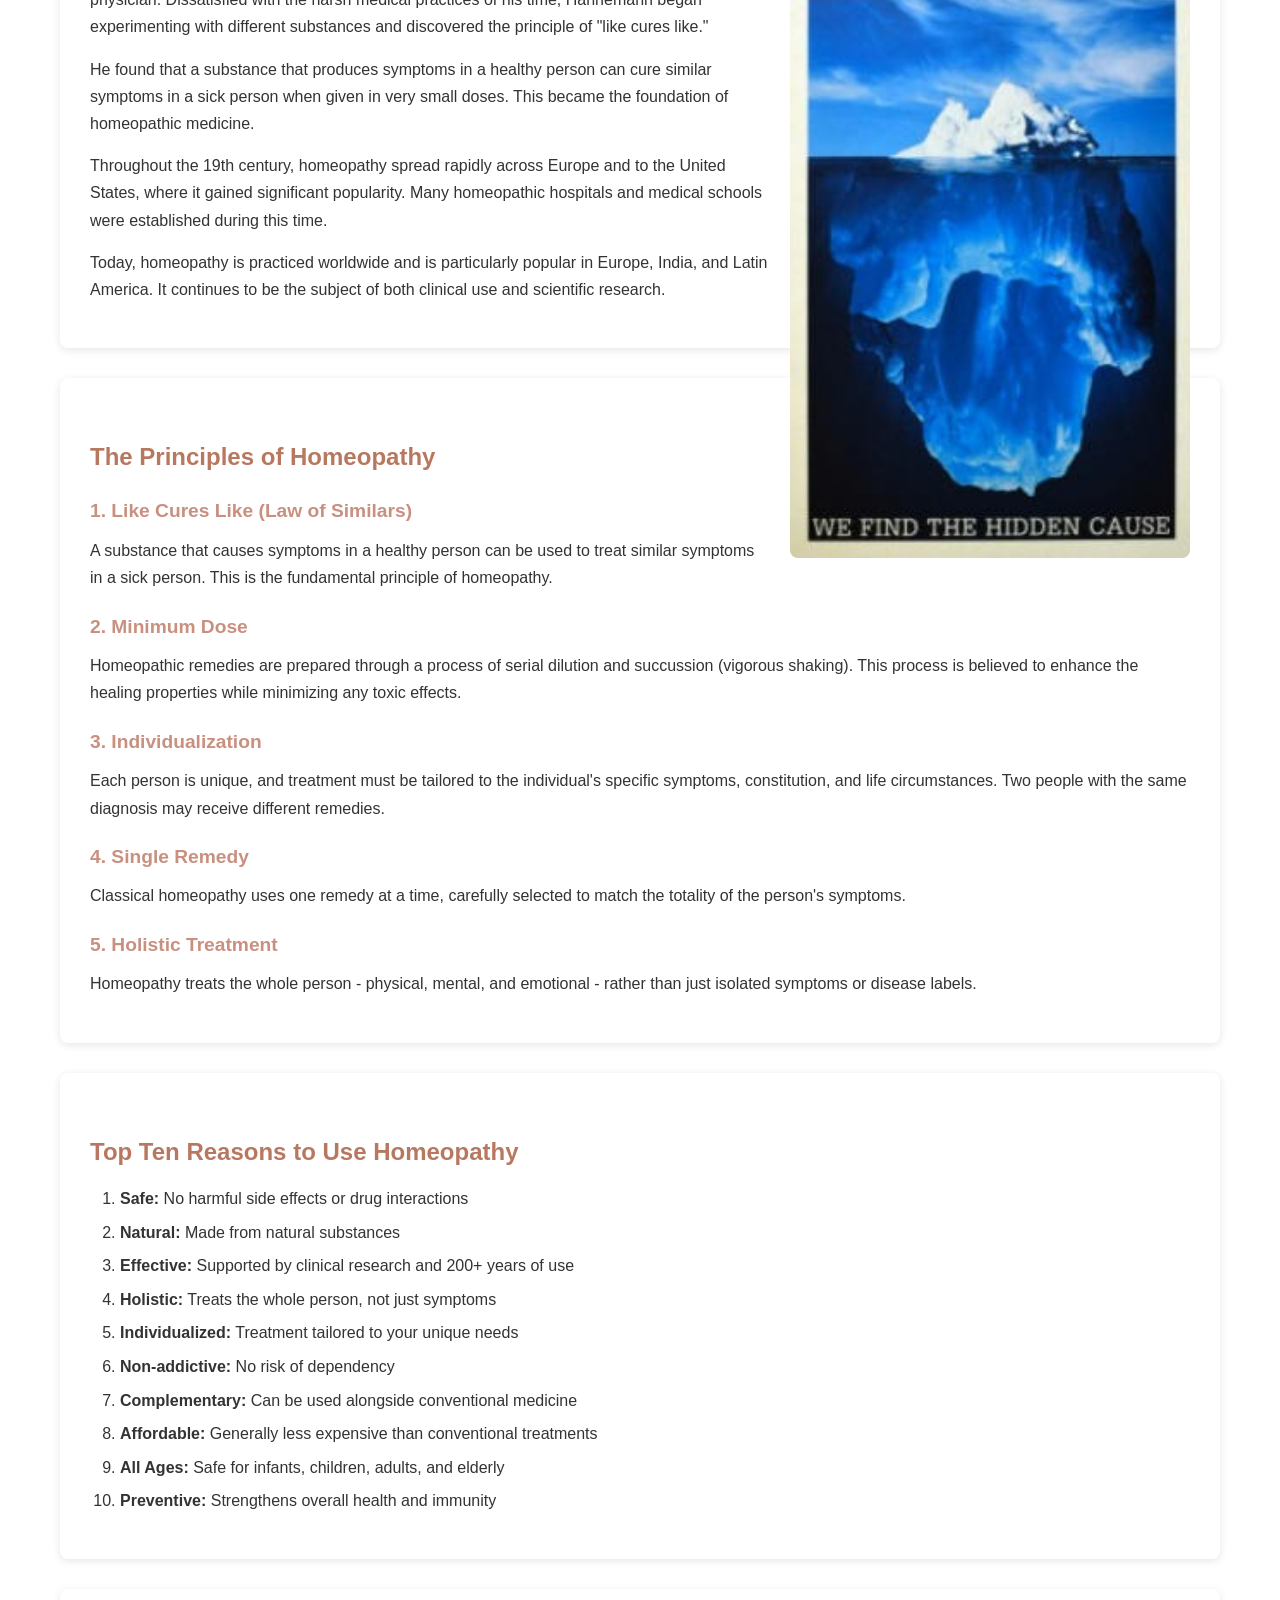
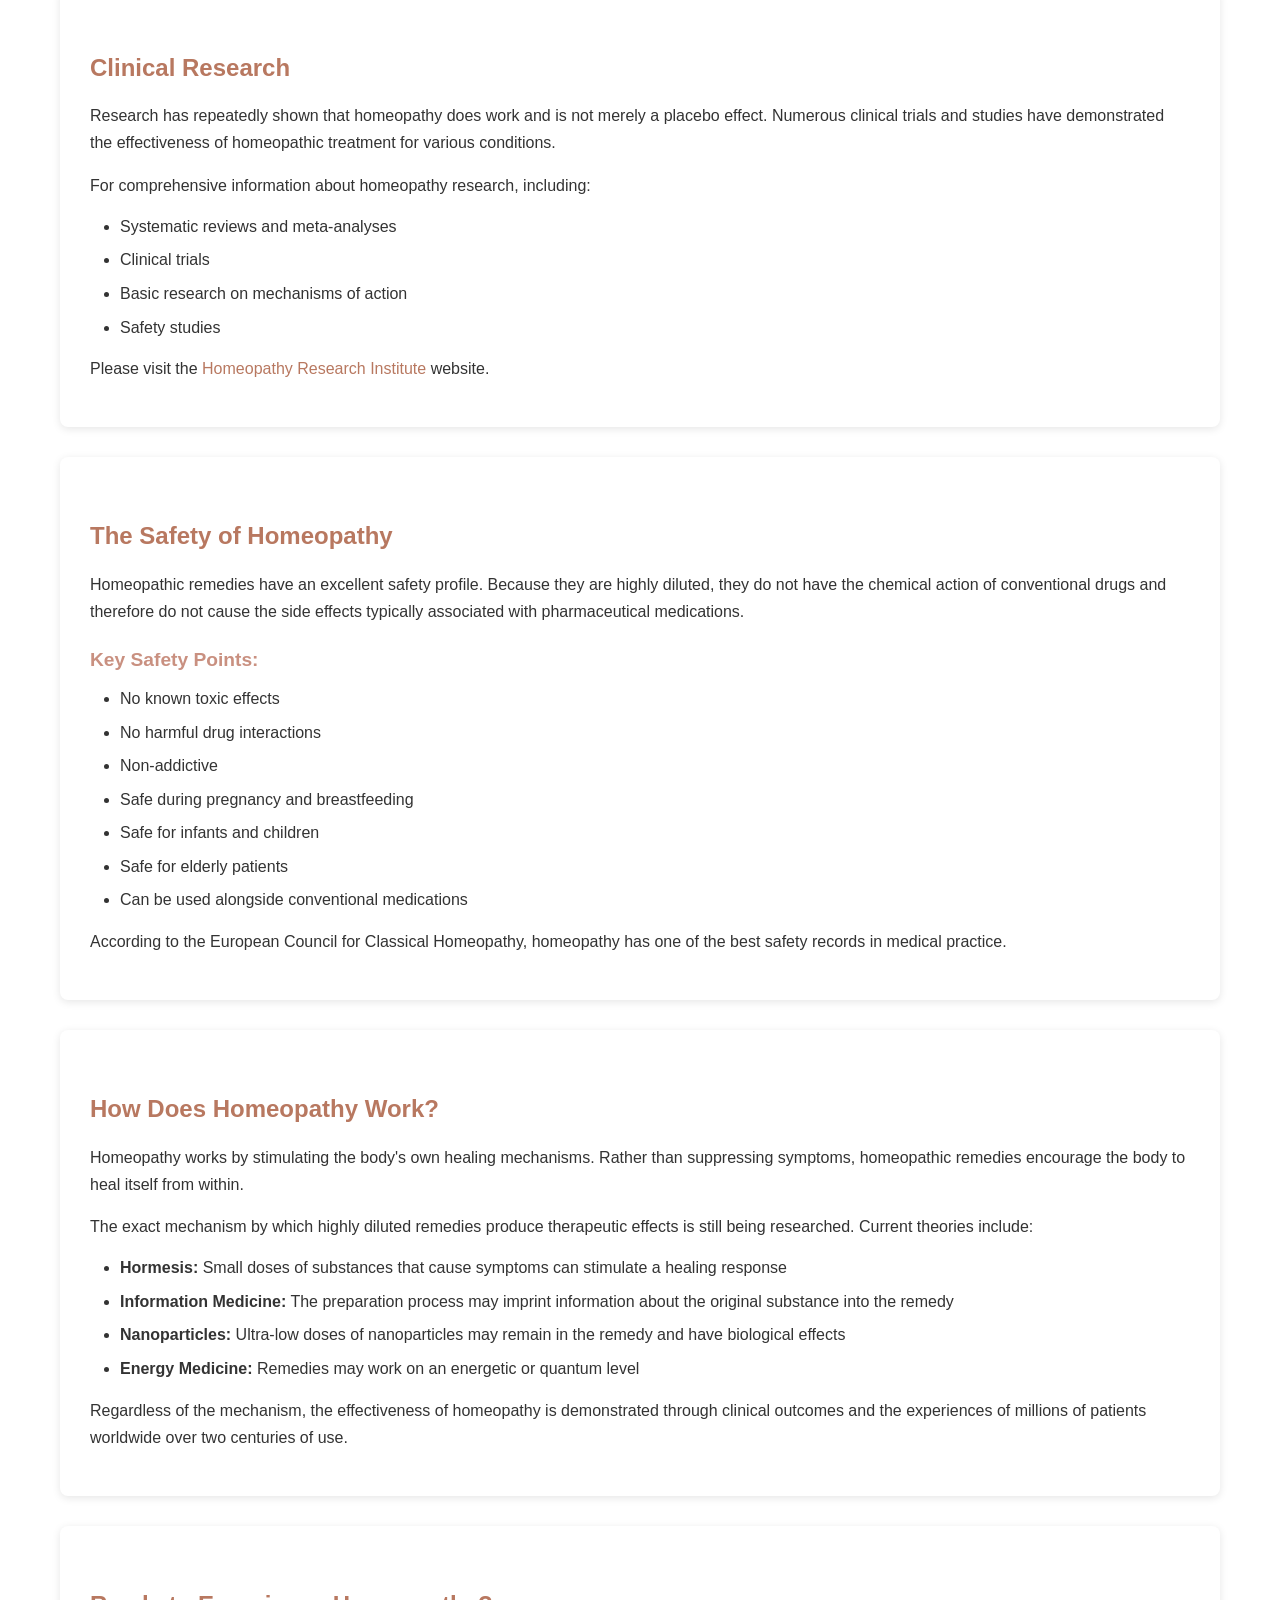
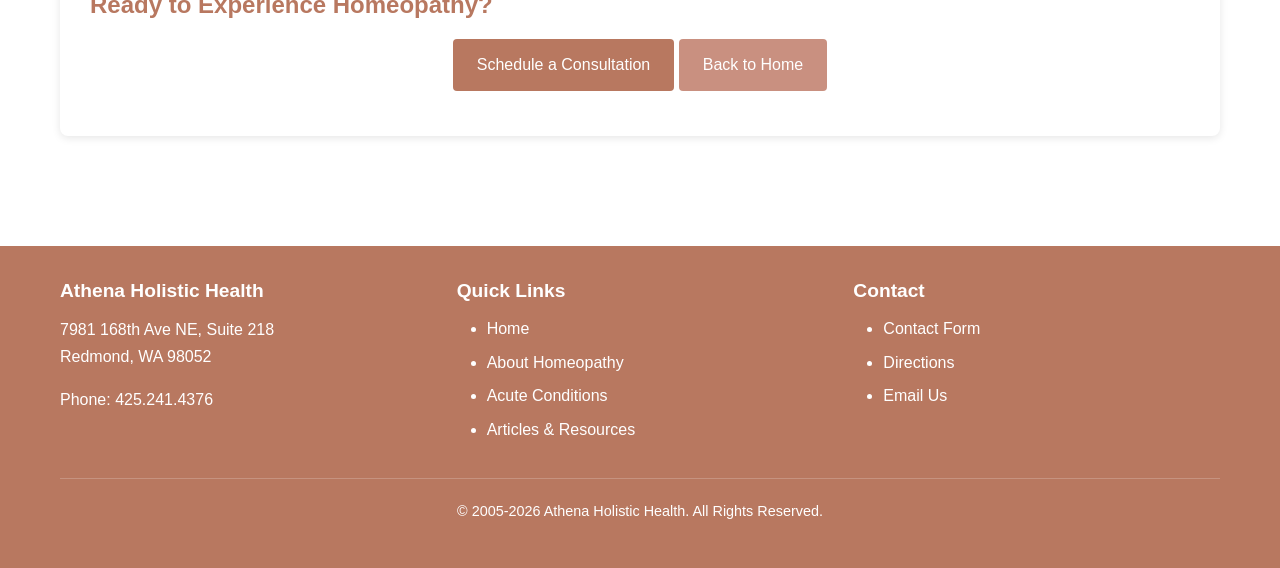
==== commit 2c05598c: "Modified HTML to refer to images on local" ====
--- a/about-homeopathy.html
+++ b/about-homeopathy.html
@@ -12,7 +12,7 @@
     <header>
         <div class="container">
             <div class="header-content">
-                <h1 style="margin-bottom: 10px;">Athena Holistic Health</h1>
+                <img src="images/Practice_Banner1.gif" alt="Athena Holistic Health" style="max-width: 100%; height: auto; margin-bottom: 15px;">
                 <p class="tagline">Natural forces within us are the true healers of disease</p>
             </div>
         </div>
@@ -81,6 +81,7 @@
 
             <div class="content-section" id="history">
                 <h2>A Brief History of Homeopathy</h2>
+                <img src="images/Iceberg.jpg" alt="Iceberg - representing depth of homeopathy" style="max-width: 400px; width: 100%; float: right; margin: 0 0 20px 20px; border-radius: 8px;">
                 <p>Homeopathy was developed in the late 18th century by Samuel Hahnemann, a German physician. Dissatisfied with the harsh medical practices of his time, Hahnemann began experimenting with different substances and discovered the principle of "like cures like."</p>
                 
                 <p>He found that a substance that produces symptoms in a healthy person can cure similar symptoms in a sick person when given in very small doses. This became the foundation of homeopathic medicine.</p>
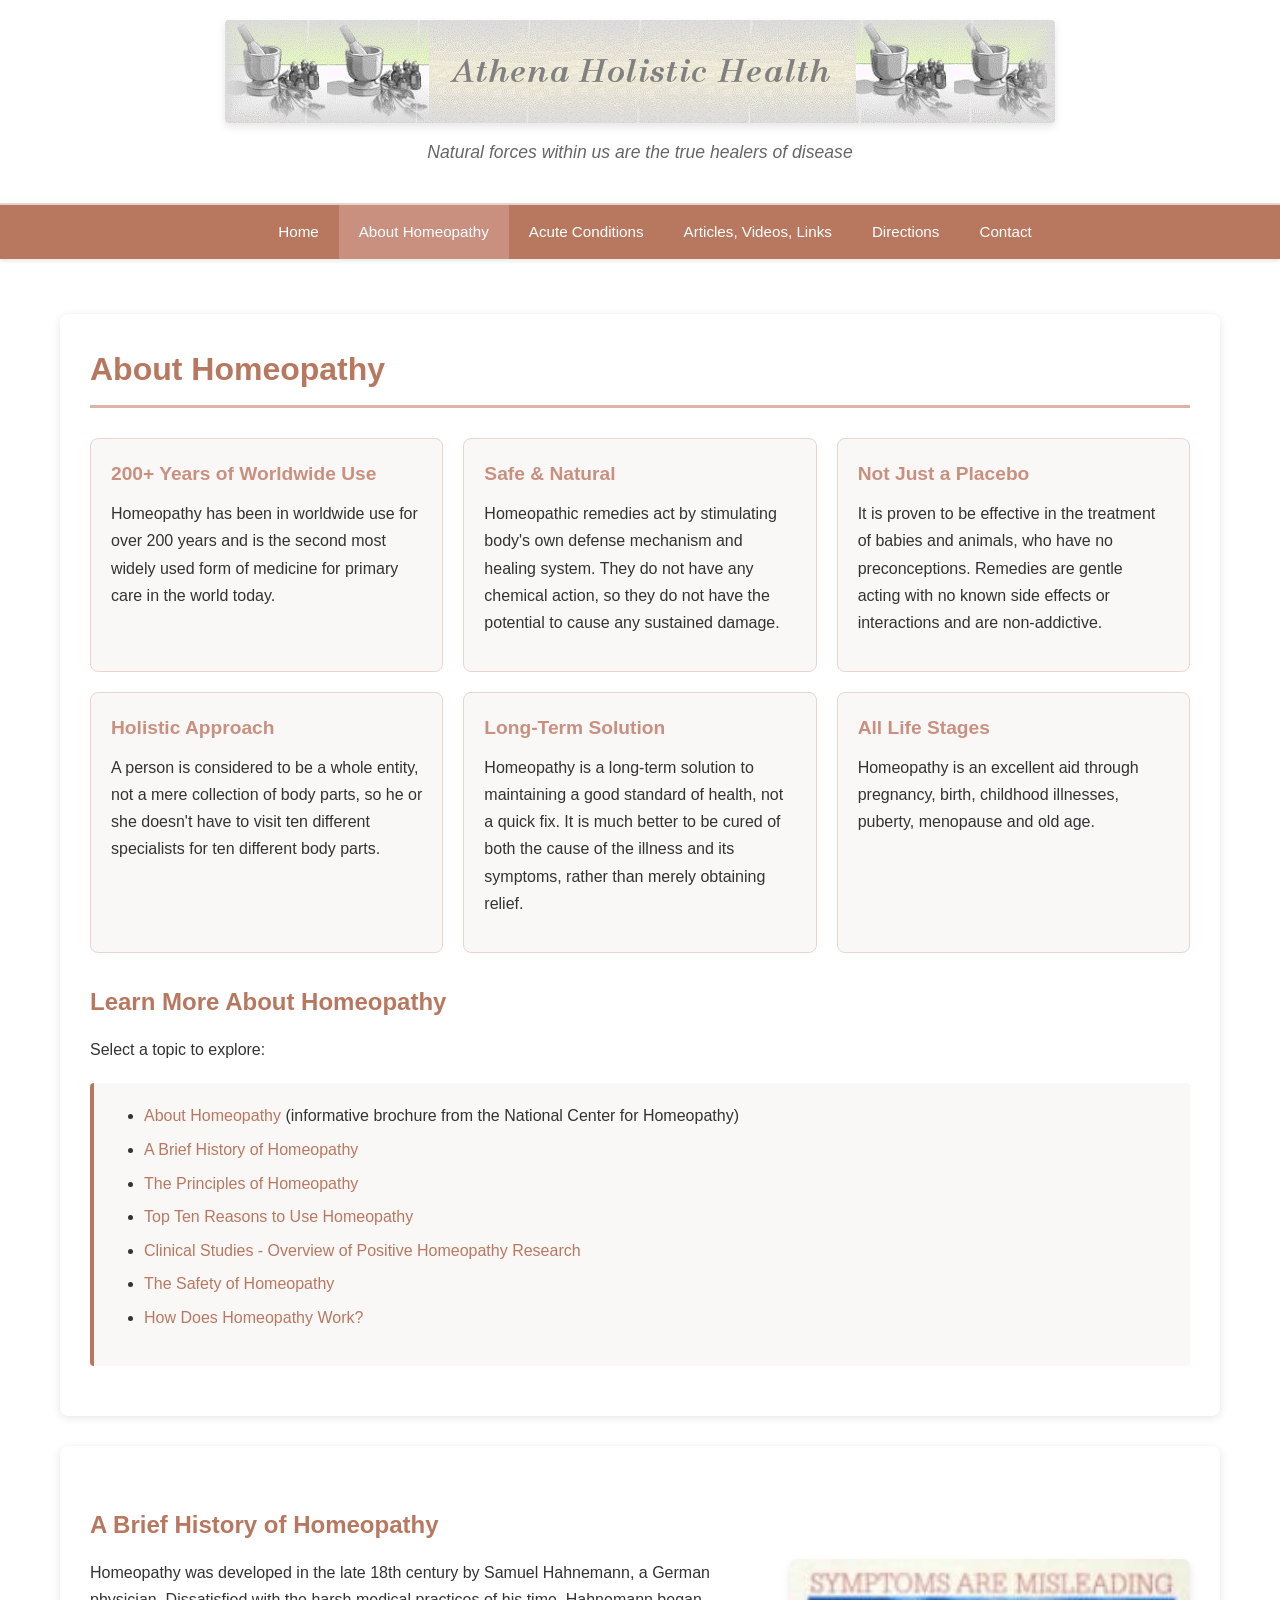
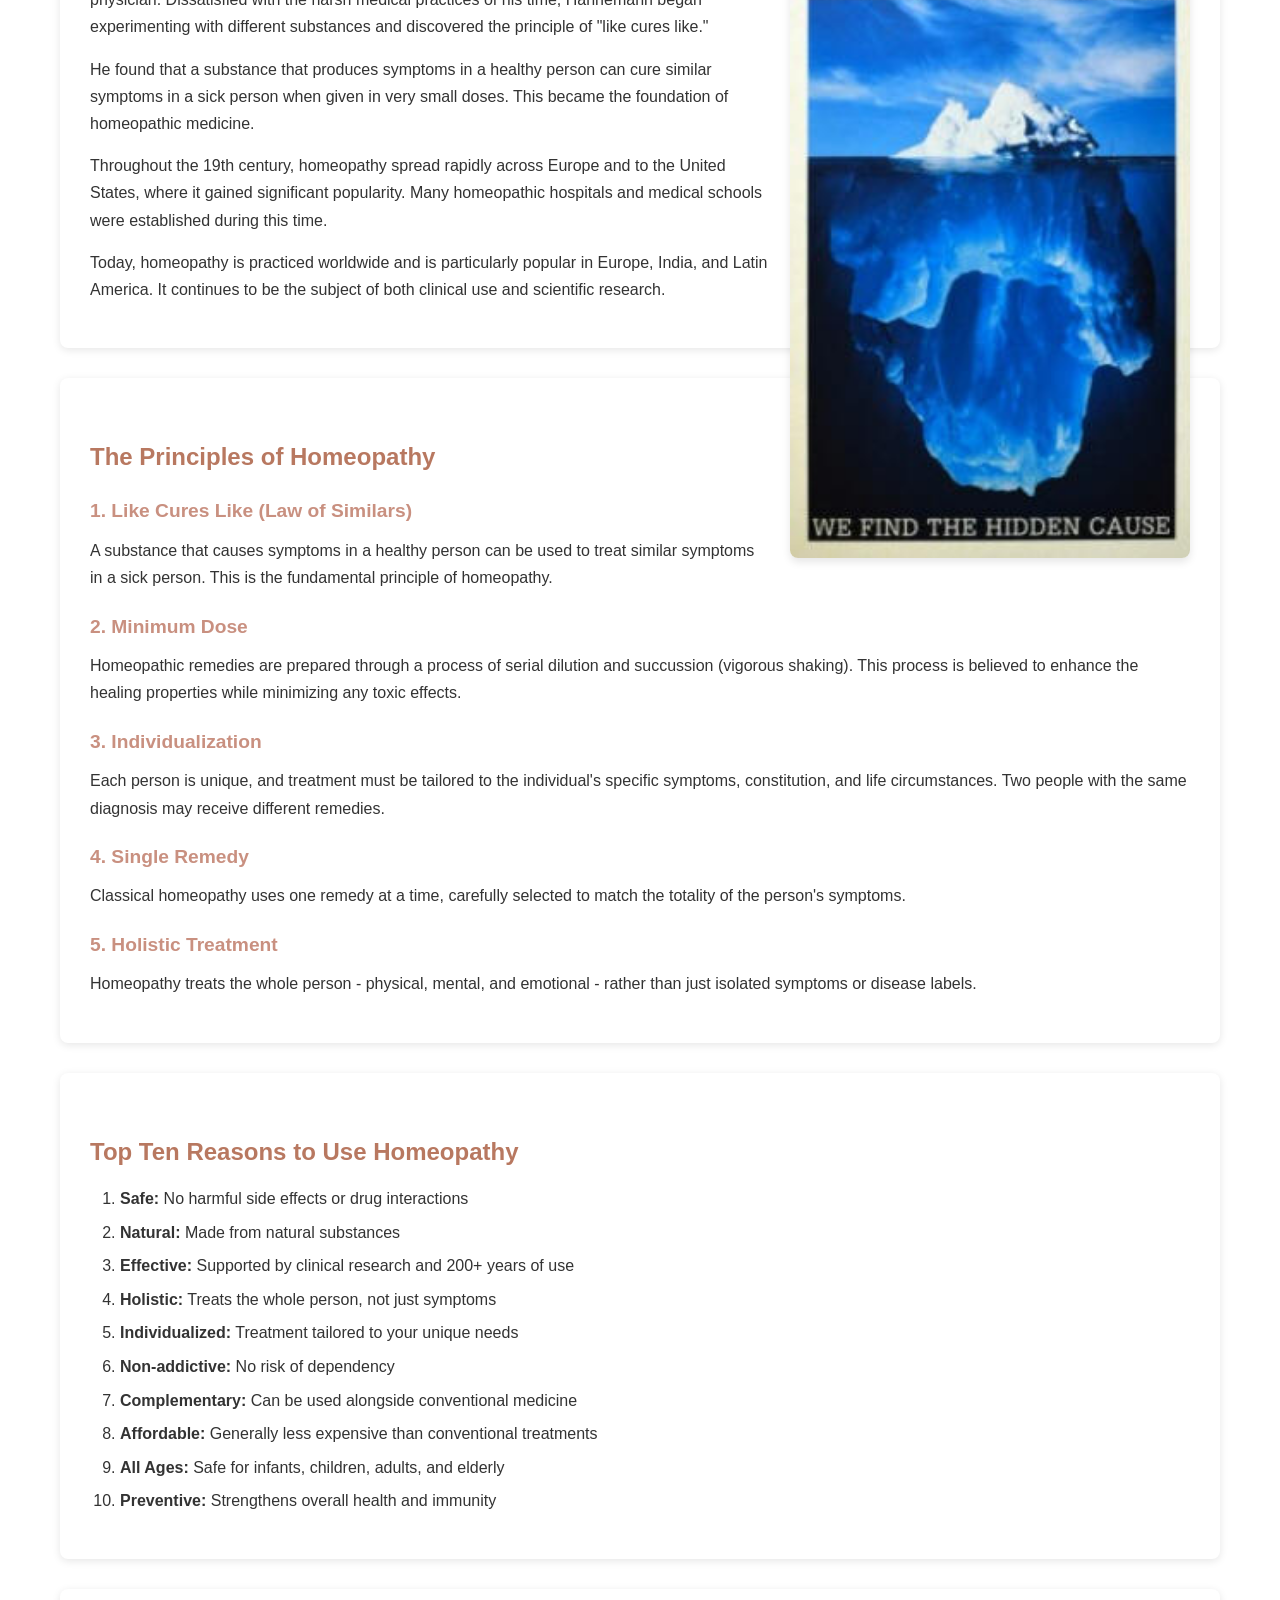
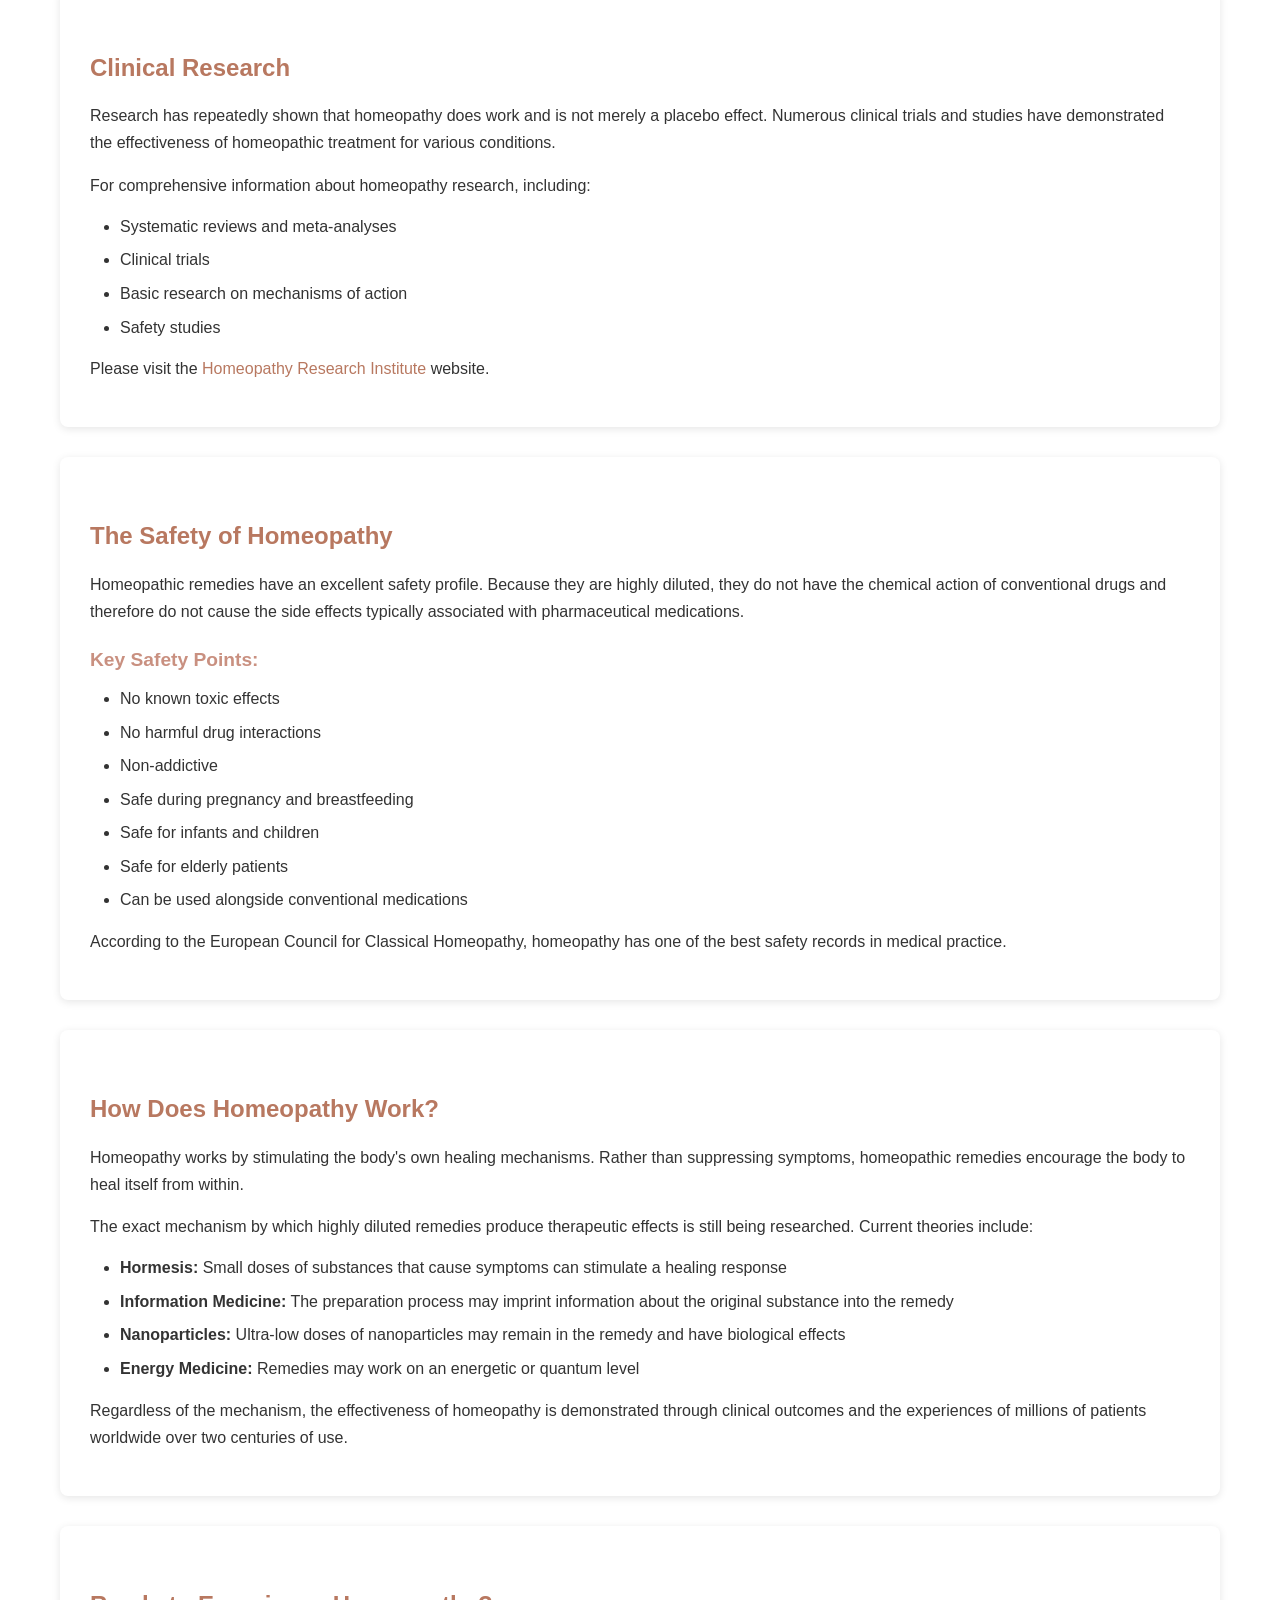
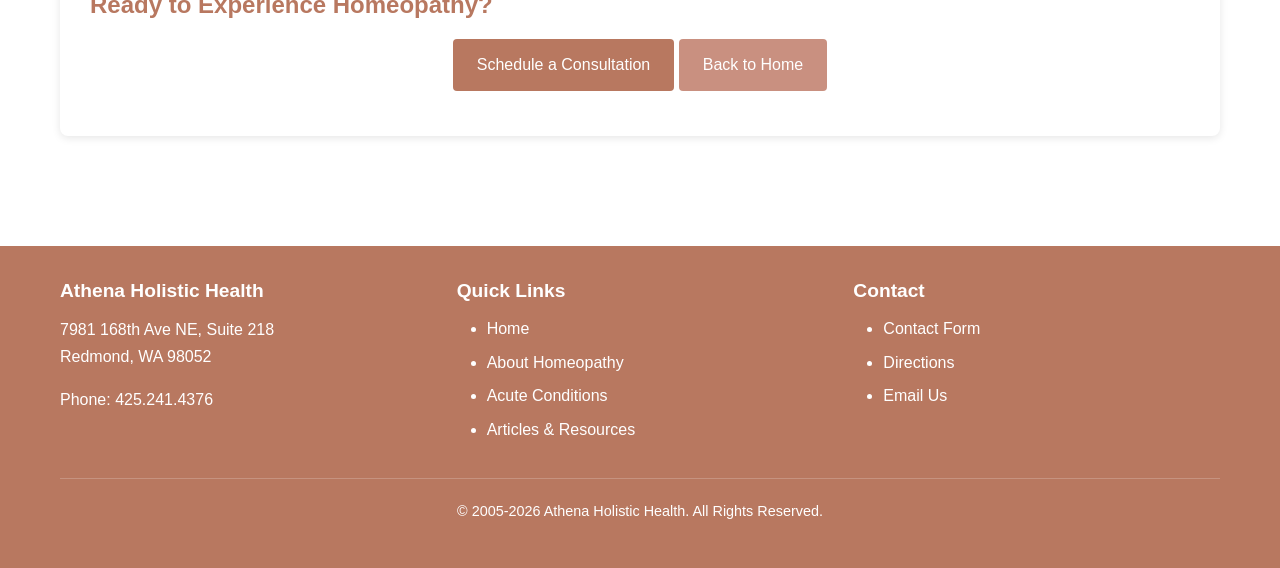
==== commit fa024287: "Added effect to images" ====
--- a/about-homeopathy.html
+++ b/about-homeopathy.html
@@ -12,7 +12,7 @@
     <header>
         <div class="container">
             <div class="header-content">
-                <img src="images/Practice_Banner1.gif" alt="Athena Holistic Health" style="max-width: 100%; height: auto; margin-bottom: 15px;">
+                <img src="images/Practice_Banner1.gif" alt="Athena Holistic Health" style="max-width: 100%; height: auto; margin-bottom: 15px; box-shadow: 0 4px 8px rgba(0,0,0,0.1);">
                 <p class="tagline">Natural forces within us are the true healers of disease</p>
             </div>
         </div>
@@ -81,7 +81,7 @@
 
             <div class="content-section" id="history">
                 <h2>A Brief History of Homeopathy</h2>
-                <img src="images/Iceberg.jpg" alt="Iceberg - representing depth of homeopathy" style="max-width: 400px; width: 100%; float: right; margin: 0 0 20px 20px; border-radius: 8px;">
+                <img src="images/Iceberg.jpg" alt="Iceberg - representing depth of homeopathy" style="max-width: 400px; width: 100%; float: right; margin: 0 0 20px 20px; border-radius: 8px; box-shadow: 0 4px 8px rgba(0,0,0,0.1);">
                 <p>Homeopathy was developed in the late 18th century by Samuel Hahnemann, a German physician. Dissatisfied with the harsh medical practices of his time, Hahnemann began experimenting with different substances and discovered the principle of "like cures like."</p>
                 
                 <p>He found that a substance that produces symptoms in a healthy person can cure similar symptoms in a sick person when given in very small doses. This became the foundation of homeopathic medicine.</p>
